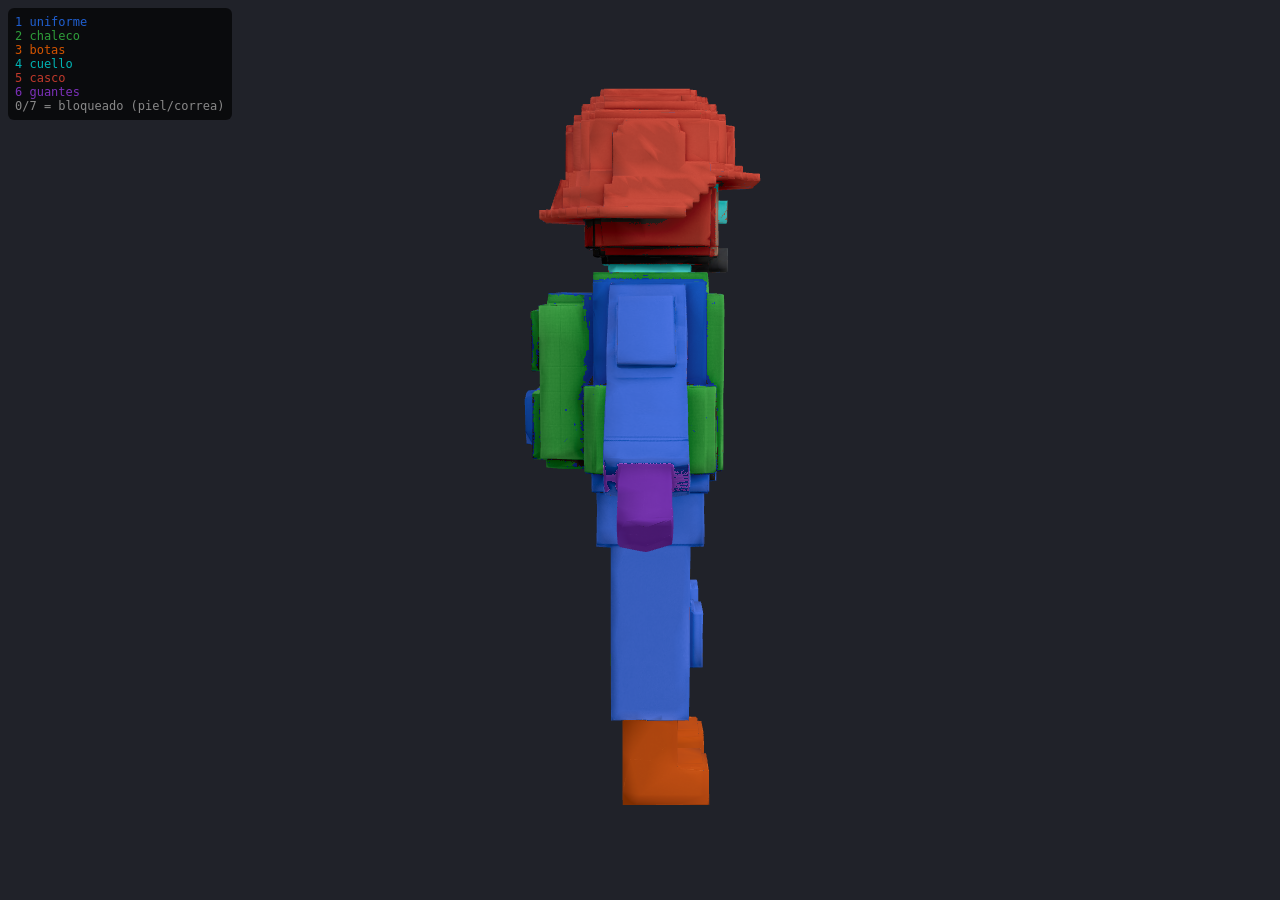
==== app/_recaudit.html @ 00221f97 "feat: separacion de piezas por geometria (casco/uniforme/chaleco/botas/guantes) - Regiones derivadas" ====
<!DOCTYPE html>
<html lang="es"><head><meta charset="utf-8"><title>Auditoría recolor real</title>
<style>html,body{margin:0;height:100%;background:#202229;overflow:hidden}
#leg{position:absolute;left:8px;top:8px;font:12px monospace;background:#000a;padding:7px;border-radius:6px}</style>
<script type="importmap">{"imports":{"three":"./vendor/three.module.js","three/addons/":"./vendor/jsm/"}}</script>
</head><body><div id="leg"></div>
<script type="module">
import * as THREE from 'three';
import { FBXLoader } from 'three/addons/loaders/FBXLoader.js';
const q=new URLSearchParams(location.search);
const A=parseFloat(q.get('a')||'0')*Math.PI/180, E=parseFloat(q.get('e')||'8')*Math.PI/180;

// colores distintos por región para la auditoría (id -> hex)
const COL={1:'#1f5fd0',2:'#2e9d3a',3:'#d35400',4:'#00b3b3',5:'#c0392b',6:'#7b30b8'};
const NAM={1:'uniforme',2:'chaleco',3:'botas',4:'cuello',5:'casco',6:'guantes'};
document.getElementById('leg').innerHTML=Object.keys(COL).map(k=>
  `<div style="color:${COL[k]}">${k} ${NAM[k]}</div>`).join('')+
  `<div style="color:#888">0/7 = bloqueado (piel/correa)</div>`;

// Lab JS
const s2l=c=>c<=0.04045?c/12.92:Math.pow((c+0.055)/1.055,2.4);
function hexLin(h){h=h.replace('#','');const n=parseInt(h,16);return[s2l(((n>>16)&255)/255),s2l(((n>>8)&255)/255),s2l((n&255)/255)];}
function lab(h){const[r,g,b]=hexLin(h);const X=0.4124564*r+0.3575761*g+0.1804375*b,Y=0.2126729*r+0.7151522*g+0.072175*b,Z=0.0193339*r+0.119192*g+0.9503041*b;
 const w=[0.95047,1,1.08883],f=t=>t>0.008856?Math.cbrt(t):7.787*t+16/116;const fx=f(X/w[0]),fy=f(Y/w[1]),fz=f(Z/w[2]);return[116*fy-16,500*(fx-fy),200*(fy-fz)];}

const r=new THREE.WebGLRenderer({antialias:true,preserveDrawingBuffer:true});
r.setSize(innerWidth,innerHeight); r.setClearColor(0x202229,1); r.outputColorSpace=THREE.SRGBColorSpace; document.body.appendChild(r.domElement);
const sc=new THREE.Scene();
sc.add(new THREE.AmbientLight(0xffffff,1.05));
const k=new THREE.DirectionalLight(0xffffff,1.7);k.position.set(3,5,4);sc.add(k);
const f2=new THREE.DirectionalLight(0xbcd2ff,0.5);f2.position.set(-4,1,-3);sc.add(f2);
const cam=new THREE.PerspectiveCamera(42,innerWidth/innerHeight,0.01,100);

const U={uActive:{value:new Array(8).fill(0)},uMeanL:{value:new Array(8).fill(0)},uTargetLab:{value:Array.from({length:8},()=>new THREE.Vector3())}};
let regionTex=null;

const meta=await fetch('assets/regions_meta.json').then(x=>x.json());
for(const[id,info]of Object.entries(meta.regions))U.uMeanL.value[+id]=info.meanL;
for(const id of Object.keys(COL)){U.uActive.value[+id]=1;const[L,a,b]=lab(COL[id]);U.uTargetLab.value[+id].set(L,a,b);}

const tl=new THREE.TextureLoader();
const baseTex=await tl.loadAsync('assets/texture_2048.jpg'); baseTex.colorSpace=THREE.SRGBColorSpace; baseTex.flipY=true; baseTex.anisotropy=r.capabilities.getMaxAnisotropy();
regionTex=await tl.loadAsync('assets/regions_2048.png'); regionTex.colorSpace=THREE.NoColorSpace; regionTex.flipY=true; regionTex.magFilter=THREE.NearestFilter; regionTex.minFilter=THREE.NearestFilter; regionTex.generateMipmaps=false;

const mat=new THREE.MeshStandardMaterial({map:baseTex,roughness:0.92});
mat.onBeforeCompile=(sh)=>{
  sh.uniforms.uRegion={value:regionTex}; sh.uniforms.uActive=U.uActive; sh.uniforms.uMeanL=U.uMeanL; sh.uniforms.uTargetLab=U.uTargetLab;
  sh.fragmentShader=sh.fragmentShader.replace('#include <common>',`#include <common>
    uniform sampler2D uRegion; uniform float uActive[8]; uniform float uMeanL[8]; uniform vec3 uTargetLab[8];
    vec3 _l2x(vec3 c){return vec3(dot(c,vec3(0.4124564,0.3575761,0.1804375)),dot(c,vec3(0.2126729,0.7151522,0.072175)),dot(c,vec3(0.0193339,0.119192,0.9503041)));}
    float _f(float t){return t>0.008856?pow(t,1.0/3.0):(7.787*t+16.0/116.0);}
    vec3 _x2l(vec3 x){vec3 w=vec3(0.95047,1.0,1.08883);vec3 f=vec3(_f(x.x/w.x),_f(x.y/w.y),_f(x.z/w.z));return vec3(116.0*f.y-16.0,500.0*(f.x-f.y),200.0*(f.y-f.z));}
    float _fi(float t){float d=6.0/29.0;return t>d?t*t*t:3.0*d*d*(t-4.0/29.0);}
    vec3 _l2xyz(vec3 l){float fy=(l.x+16.0)/116.0,fx=fy+l.y/500.0,fz=fy-l.z/200.0;vec3 w=vec3(0.95047,1.0,1.08883);return vec3(_fi(fx)*w.x,_fi(fy)*w.y,_fi(fz)*w.z);}
    vec3 _x2lin(vec3 x){return vec3(dot(x,vec3(3.2404542,-1.5371385,-0.4985314)),dot(x,vec3(-0.969266,1.8760108,0.041556)),dot(x,vec3(0.0556434,-0.2040259,1.0572252)));}
    vec3 recolor(vec3 lin,int id){vec3 L=_x2l(_l2x(lin));vec3 t=uTargetLab[id];float Ln=clamp(t.x+(L.x-uMeanL[id]),0.0,100.0);return clamp(_x2lin(_l2xyz(vec3(Ln,t.y,t.z))),0.0,1.0);}`)
   .replace('#include <map_fragment>',`#include <map_fragment>
    #ifdef USE_MAP
      int _r=int(floor(texture2D(uRegion,vMapUv).r*255.0+0.5));
      if(_r>=1&&_r<=6&&uActive[_r]>0.5) diffuseColor.rgb=recolor(diffuseColor.rgb,_r);
    #endif`);
};

new FBXLoader().load('assets/model.fbx',(obj)=>{
  obj.updateMatrixWorld(true);
  obj.traverse(c=>{if(c.isMesh)c.material=mat;});
  sc.add(obj);
  const box=new THREE.Box3().setFromObject(obj);const sz=box.getSize(new THREE.Vector3());const ct=box.getCenter(new THREE.Vector3());
  obj.position.sub(ct);const m=Math.max(sz.x,sz.y,sz.z);const R=m*1.7;
  cam.position.set(R*Math.cos(E)*Math.sin(A),R*Math.sin(E),R*Math.cos(E)*Math.cos(A));
  cam.lookAt(0,0,0);cam.near=m/100;cam.far=m*100;cam.updateProjectionMatrix();
  const d=()=>r.render(sc,cam);d();setTimeout(d,200);setTimeout(d,700);
  window.__ok=true;
});
</script></body></html>
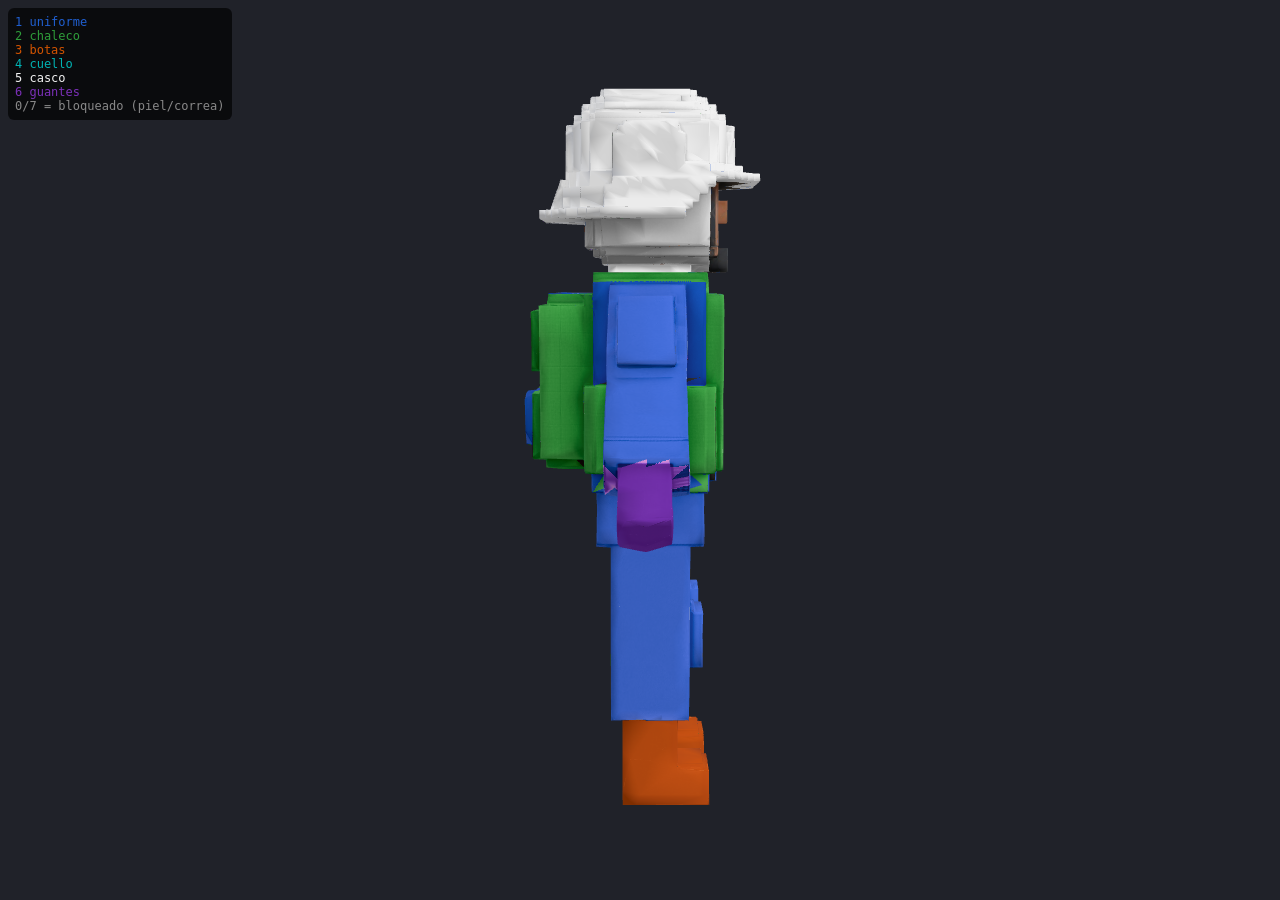
==== commit c6bace3a: "fix: clasificacion por triangulo + cara 100% bloqueada (regiones sin defectos) Corrige los defectos " ====
--- a/app/_recaudit.html
+++ b/app/_recaudit.html
@@ -11,7 +11,7 @@
 const A=parseFloat(q.get('a')||'0')*Math.PI/180, E=parseFloat(q.get('e')||'8')*Math.PI/180;
 
 // colores distintos por región para la auditoría (id -> hex)
-const COL={1:'#1f5fd0',2:'#2e9d3a',3:'#d35400',4:'#00b3b3',5:'#c0392b',6:'#7b30b8'};
+const COL={1:'#1f5fd0',2:'#2e9d3a',3:'#d35400',4:'#00b3b3',5:'#f2f2f2',6:'#7b30b8'};
 const NAM={1:'uniforme',2:'chaleco',3:'botas',4:'cuello',5:'casco',6:'guantes'};
 document.getElementById('leg').innerHTML=Object.keys(COL).map(k=>
   `<div style="color:${COL[k]}">${k} ${NAM[k]}</div>`).join('')+
